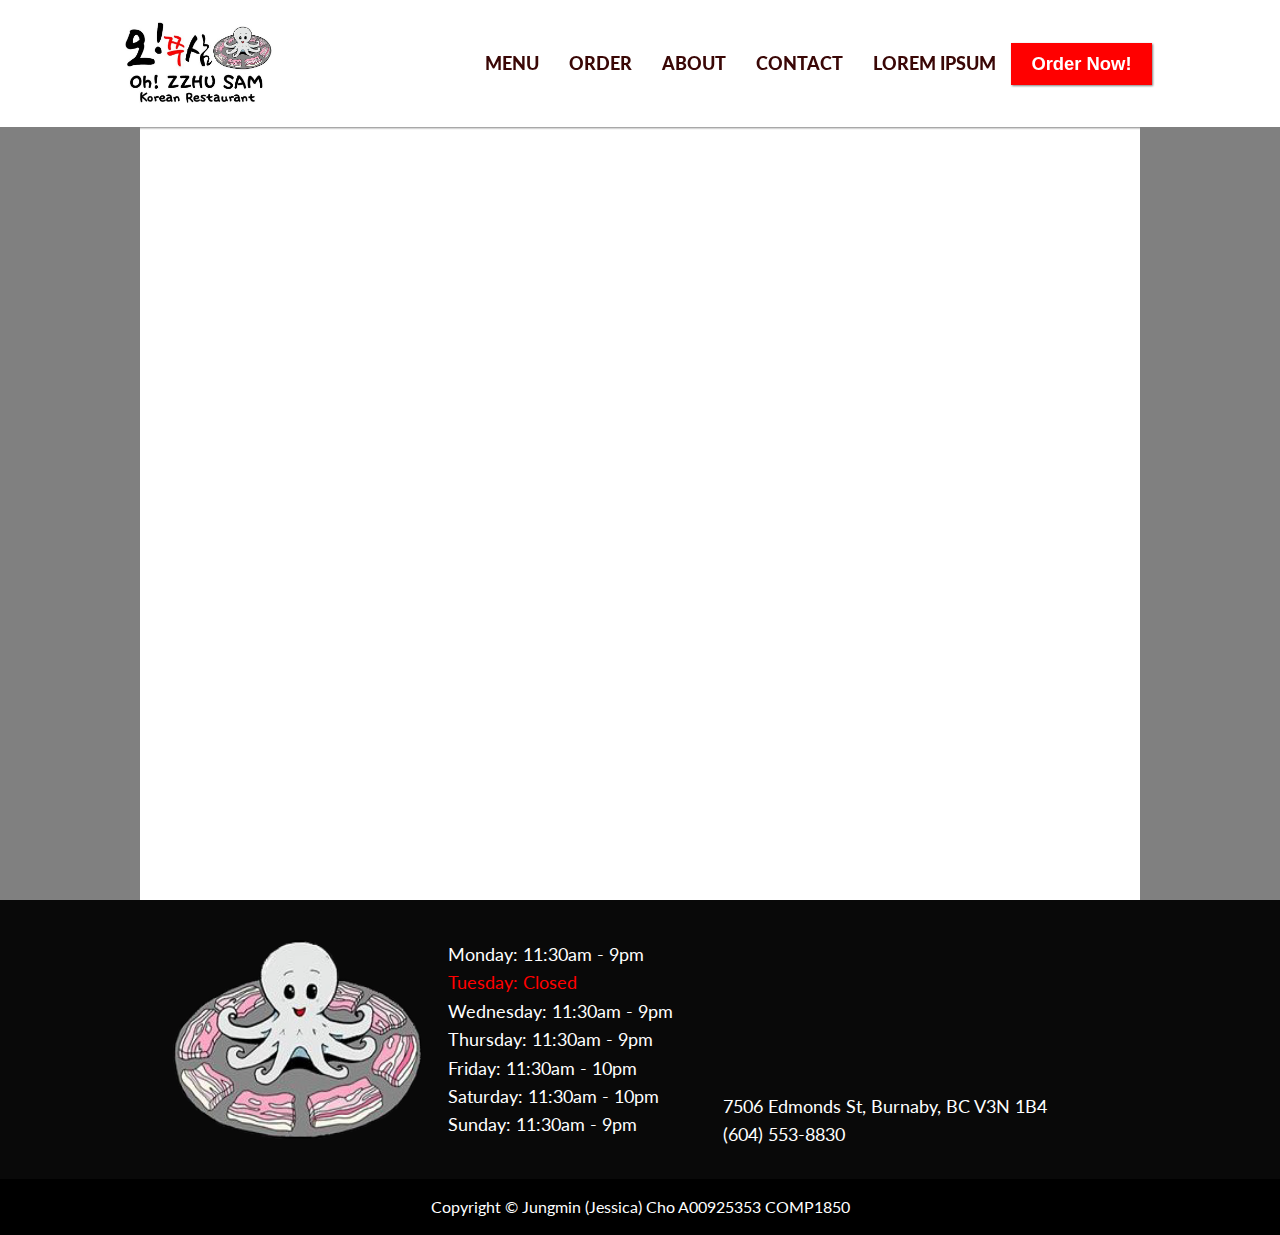
==== project/about.html @ 40ac285f "Set up other pages" ====
<!DOCTYPE html>
<html lang="en">
<head>
    <meta charset="UTF-8">
    <meta name="viewport" content="width=device-width, initial-scale=1.0">
    <!--FontAwesome-->
    <link rel="stylesheet" href="//use.fontawesome.com/releases/v5.0.7/css/all.css">
    <!--Google Font-->
    <link rel="preconnect" href="https://fonts.gstatic.com">
    <link href="https://fonts.googleapis.com/css2?family=Lato:ital,wght@0,400;0,700;0,900;1,400&display=swap" rel="stylesheet">
    <!--Favicon-->
    <link rel="apple-touch-icon" sizes="180x180" href="favicon/apple-touch-icon.png">
    <link rel="icon" type="image/png" sizes="32x32" href="favicon/favicon-32x32.png">
    <link rel="icon" type="image/png" sizes="16x16" href="favicon/favicon-16x16.png">
    <link rel="manifest" href="favicon/site.webmanifest">
    <link rel="mask-icon" href="favicon/safari-pinned-tab.svg" color="#ff0000">
    <meta name="msapplication-TileColor" content="#da532c">
    <meta name="theme-color" content="#ffffff">
    <!--Title-->
    <title>About</title>
    <!--External CSS File-->
    <link type="text/css" rel="stylesheet" href="css/style.css" />
</head>
<body>
    <header>
        <div class="top-nav">
            <div class="logo-container">
                <a href="../index.html"><img class="logo" src="images/logo.jpg" alt="Oh! Zzhusam Logo"></a>
            </div>
            <button class="hamburger-btn"><a href="navigation.html"><i class="fas fa-bars fa-2x"></i></a></button>
        </div>

        <nav class="secondary-nav">
            <ul class="nav-ul">
                <li class="nav-li"><a class="nav-link" href="menu.html">Menu</a></li>
				<li class="nav-li"><a class="nav-link" href="order.html">Order</a></li>
                <li class="nav-li"><a class="nav-link" href="about.html">About</a></li>
                <li class="nav-li"><a class="nav-link" href="contact.html">Contact</a></li>
                <li class="nav-li"><a class="nav-link" href="lorem-ipsum.html">Lorem Ipsum</a></li>
                <button id="cta"><a href="order.html">Order Now!</a></button>
            </ul>
        </nav>
    </header>

    <div id="wrapper">

    </div>

    <footer>
        <div class="primary-footer">

            <div class="footer-row">

                <div class="logo-container footer-column">
                    <img class="logo-octopus-img" src="images/logo-octopus.png" alt="Oh! Zzhusam Octopus Logo">
                </div>
        
                <div class="store-hour-container footer-column">
                    <ul>
                        <li>Monday: 11:30am - 9pm</li>
                        <li><em>Tuesday: Closed</em></li>
                        <li>Wednesday: 11:30am - 9pm</li>
                        <li>Thursday: 11:30am - 9pm</li>
                        <li>Friday: 11:30am - 10pm</li>
                        <li>Saturday: 11:30am - 10pm</li>
                        <li>Sunday: 11:30am - 9pm</li>
                    </ul>
                </div>
                
            </div>

            <div class="footer-row">

                <div class="information footer-column">
                    <div class="map">
                        <iframe src="https://www.google.com/maps/embed?pb=!1m18!1m12!1m3!1d166587.24996035613!2d-122.94120395498845!3d49.277803557613886!2m3!1f0!2f0!3f0!3m2!1i1024!2i768!4f13.1!3m3!1m2!1s0x548677c6218cf507%3A0x5eaf8667e36dfad2!2sOh*21%20Zzhu%20Sam%20Korean%20Restaurant!5e0!3m2!1sen!2sca!4v1612425271661!5m2!1sen!2sca" width="350" height="150" frameborder="0" style="border:0;" allowfullscreen="" aria-hidden="false" tabindex="0"></iframe>
                    </div>
                    <p>7506 Edmonds St, Burnaby, BC V3N 1B4</p>
                    <p>(604) 553-8830</p>
                </div>
    
                
                <div class="social-media-icon-container">
                    <span class="social-media-icons">
                        <a href="https://www.facebook.com/ohzzhusam" target="_blank"><i class="fab fa-facebook-f fa-sm"></i></a>
                    </span>
                    <span class="social-media-icons">
                        <a href="http://instagram.com/ohzzhusam" target="_blank"><i class="fab fa-instagram fa-sm"></i></a>
                    </span>
                </div>
    
                <div class="fb-page footer-column" 
                     data-href="https://www.facebook.com/ohzzhusam"
                     data-width="400" 
                     data-hide-cover="false"
                     data-show-facepile="false">
                </div>

            </div>
        
        </div>
        
        <div class="secondary-footer">
            <span>Copyright © Jungmin (Jessica) Cho A00925353 COMP1850</span>
        </div>

    </footer>

    <!--Facebook JavaScript SDK-->
    <div id="fb-root"></div>
    <script async defer crossorigin="anonymous" src="https://connect.facebook.net/en_US/sdk.js#xfbml=1&version=v9.0" nonce="9TcYgYI2"></script>
</body>
</html>
---- project/css/style.css ----
@import url("reset.css");
@import url("header.css");
@import url("footer.css");



/* Global Variables */
:root {
    /* color */
  --color-dark-black:#000;
  --color-black:#090909;
  --color-red: #FF0000;
  --color-white: #fff;
  --color-grey: #8A8A8A;
  --color-light-yellow: #FDF1D8;
  --color-yellow: #FFB938;
  --color-light-brown: #953026;
  --color-brown: #3A0706;

    /* shadow */
  --box-shadow: 1px 1px 2px grey; 
}


/* Global Layout */
html {
    font-size: 1rem;
    box-sizing: border-box;
}

*, *:before, *:after {
    box-sizing: inherit;
}

body {
  background-color: grey;
  font-family: 'Lato', 'Arial', sans-serif;
}

nav {
    border: none;
    text-transform: uppercase;
}

button {
    cursor: pointer;
    border: none;
}

button:focus {
    outline: none;
}


/* Typography */
h1 {
    font-weight: 900;
    font-size: 2.5rem;
}

h2 {
    font-weight: 700;
    font-size: 2.25rem;
}

h3 {
    font-weight: 700;
    font-size: 2rem;
}

h4 {
    font-weight: 700;
    font-size: 1.5rem;
}

h5 {
    font-weight: 700;
    font-size: 1.25rem;
}

h6 {
    font-weight: 700;
    font-size: 1.15rem;
}

p, li, em {
    font-weight: 400;
    font-size: 1.15rem;
}

em {
    color: var(--color-red);
}

span {
    font-weight: 400;
    font-size: 1rem;
}

a {
    font-weight: 900;
    font-size: 1.15rem;
    text-decoration: none;
    color: var(--color-white);
}

button {
    font-weight: 900;
    font-size: 1.15rem;
}


/* 
------------
 Id Selectors
------------
*/
#wrapper {
    background-color: white;
    width: 90%;
    min-height: 100vh;
    max-width: 1000px;
    margin: auto;
    display: grid;
    grid-template-columns: 100%;
    grid-template-rows: auto 1fr auto;  
}
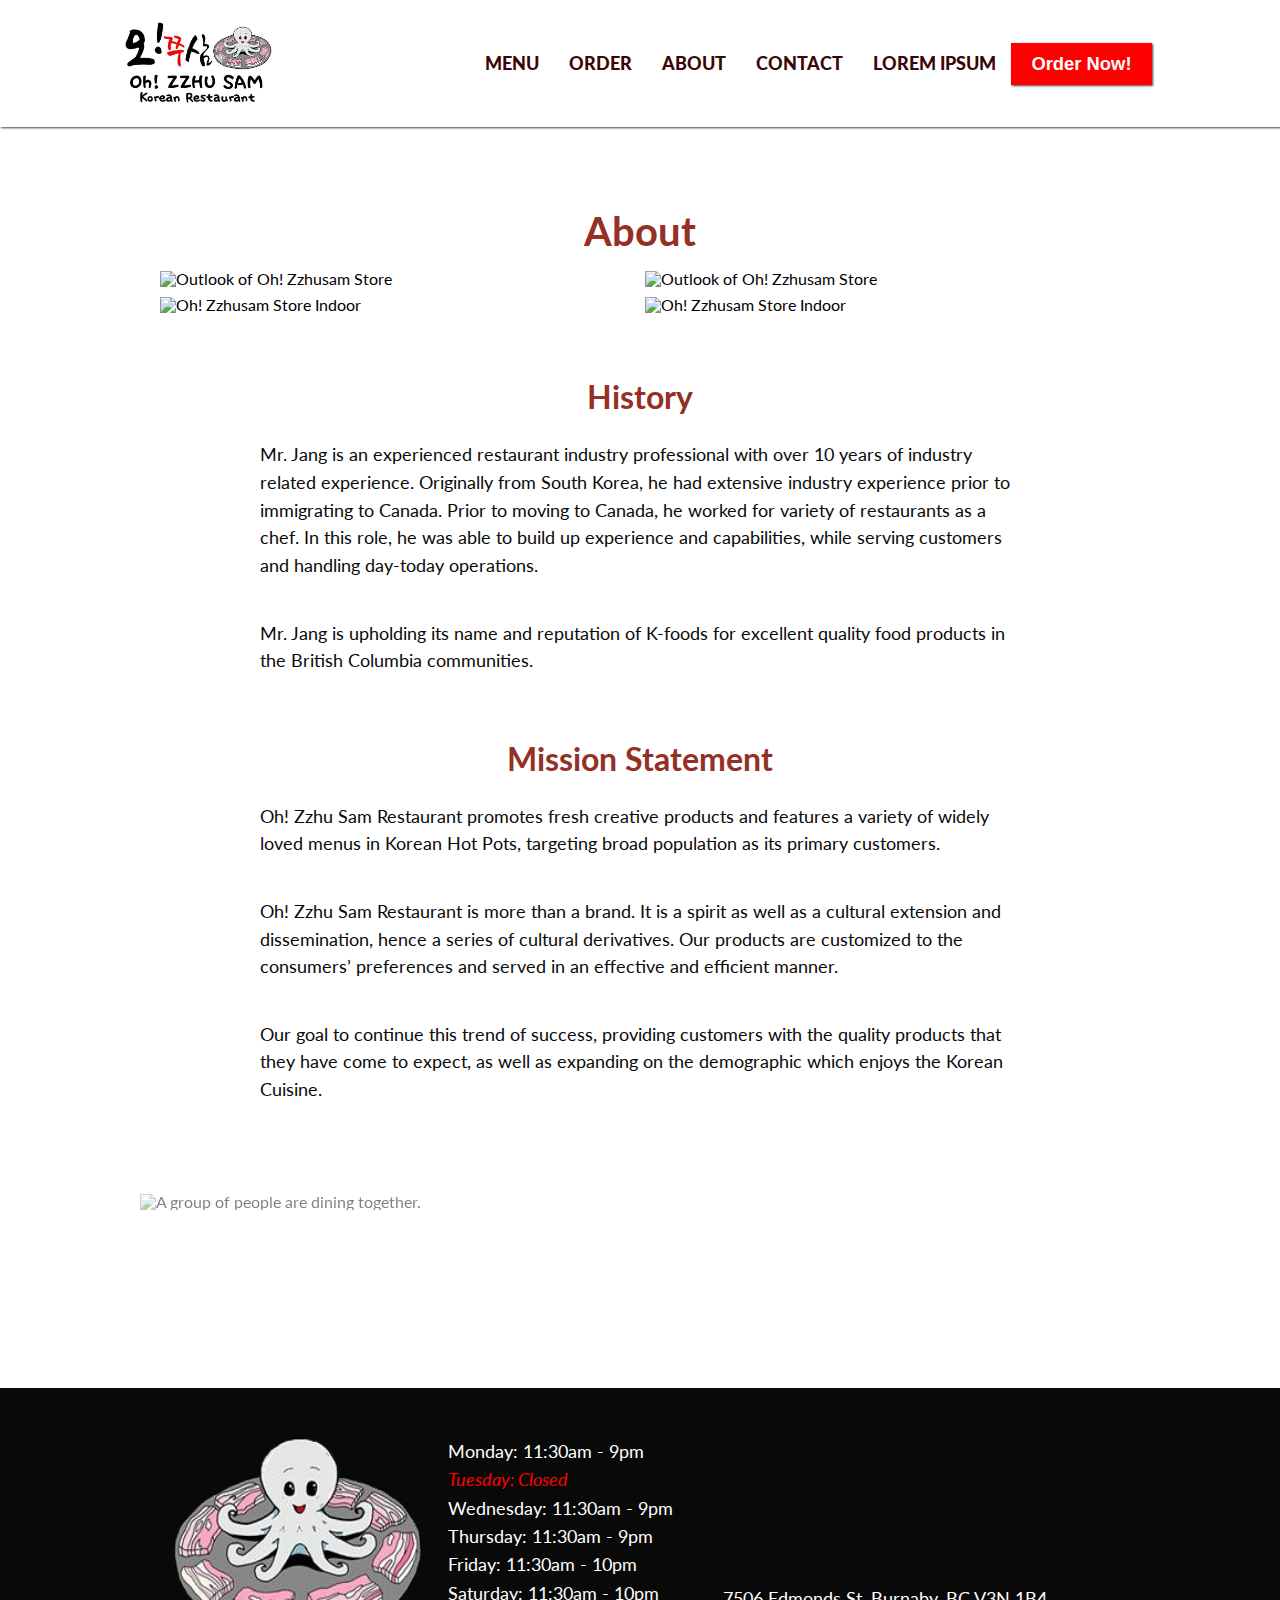
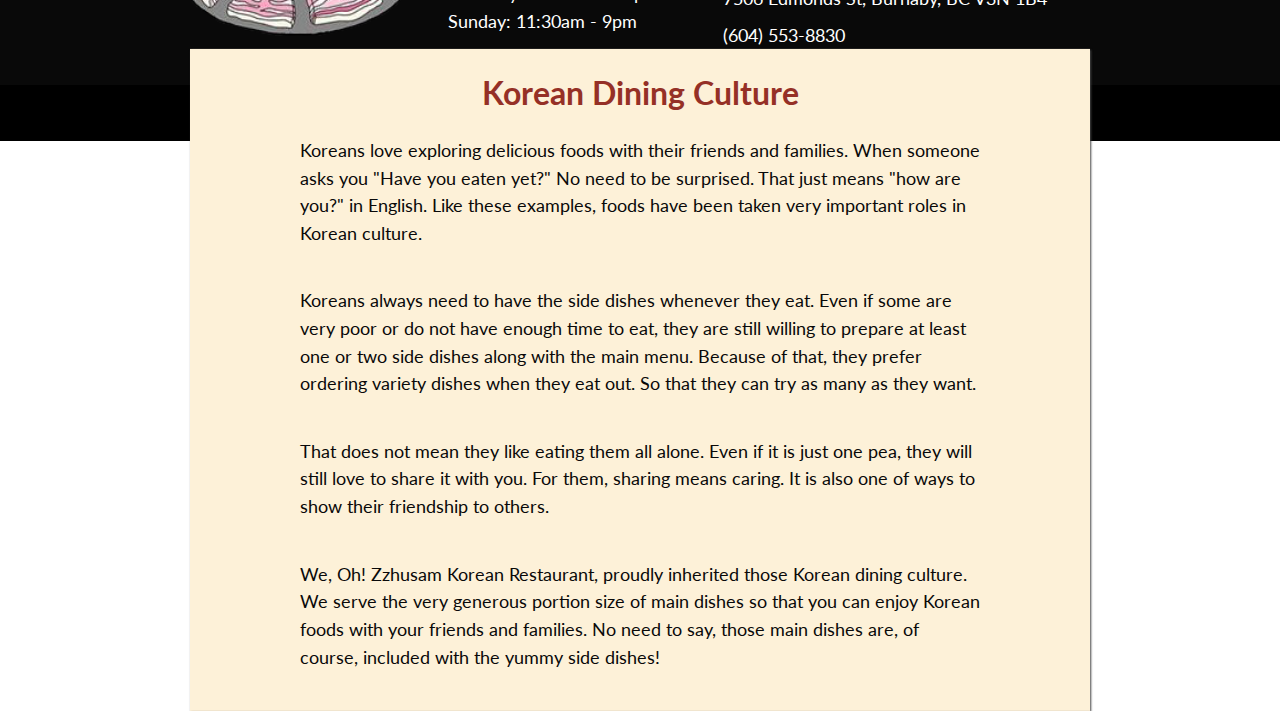
==== commit b764a918: "Add contents in the about page" ====
--- a/project/about.html
+++ b/project/about.html
@@ -21,13 +21,13 @@
     <!--External CSS File-->
     <link type="text/css" rel="stylesheet" href="css/style.css" />
 </head>
-<body>
-    <header>
+<body id="about-body">
+    <header class="main-header">
         <div class="top-nav">
             <div class="logo-container">
                 <a href="../index.html"><img class="logo" src="images/logo.jpg" alt="Oh! Zzhusam Logo"></a>
             </div>
-            <button class="hamburger-btn"><a href="navigation.html"><i class="fas fa-bars fa-2x"></i></a></button>
+            <button class="btn"><a href="navigation.html"><i class="fas fa-bars fa-2x"></i></a></button>
         </div>
 
         <nav class="secondary-nav">
@@ -43,8 +43,74 @@
     </header>
 
     <div id="wrapper">
+        <section class="about-section">
+            <h2>About</h2>
+
+            <div class="about-image-container">
+                <div class="about-image-items item-a">
+                    <img src="images/outdoor01.jpg" alt="Outlook of Oh! Zzhusam Store">
+                </div>
+
+                <div class="about-image-items item-b">
+                    <img src="images/outdoor02.jpg" alt="Outlook of Oh! Zzhusam Store">
+                </div>
+                
+                <div class="about-image-items item-c">
+                    <img src="images/indoor01.jpg" alt="Oh! Zzhusam Store Indoor">
+                </div>
+                    
+                <div class="about-image-items item-d">
+                    <img src="images/indoor02.jpg" alt="Oh! Zzhusam Store Indoor">
+                </div>
+            </div>
+        </section>
+
+        <section class="about-section">
+            <h3>History</h3>
+
+            <div class="about-para-container">
+                <p class="about-para">Mr. Jang is an experienced restaurant industry professional with over 10 years of industry related experience. Originally from South Korea, he had extensive industry experience prior to immigrating to Canada. Prior to moving to Canada, he worked for variety of restaurants as a chef. In this role, he was able to build up experience and capabilities, while serving customers and handling day-today operations.</p>
+        
+                <p class="about-para">Mr. Jang is upholding its name and reputation of K-foods for excellent quality food products in the British Columbia communities.</p>
+            </div>
+        
+        </section>
+
+        <section class="about-section">
+            <h3>Mission Statement</h3>
+            
+            <div class="about-para-container">
+                <p class="about-para">Oh! Zzhu Sam Restaurant promotes fresh creative products and features a variety of widely loved menus in Korean Hot Pots, targeting broad population as its primary customers.</p>
+          
+                <p class="about-para">Oh! Zzhu Sam Restaurant is more than a brand. It is a spirit as well as a cultural extension and dissemination, hence a series of cultural derivatives. Our products are customized to the consumers’ preferences and served in an effective and efficient manner.</p>
+         
+                <p class="about-para">Our goal to continue this trend of success, providing customers with the quality products that they have come to expect, as well as expanding on the demographic which enjoys the Korean Cuisine.</p>
+            </div>
+           
+        </section>
+
+        <section id="korean-dining-section">
+            <img src="images/group-dining.jpg" alt="A group of people are dining together.">
+    
+            <article class="about-section" id="about-culture-article">
+                <h3>Korean Dining Culture</h3>
+                
+                <div class="about-para-container">
+                    <p class="about-para">Koreans love exploring delicious foods with their friends and families. When someone asks you "Have you eaten yet?" No need to be surprised. That just means "how are you?" in English. Like these examples, foods have been taken very important roles in Korean culture.</p>
+    
+                    <p class="about-para">Koreans always need to have the side dishes whenever they eat. Even if some are very poor or do not have enough time to eat, they are still willing to prepare at least one or two side dishes along with the main menu. Because of that, they prefer ordering variety dishes when they eat out. So that they can try as many as they want.</p>
+    
+                    <p class="about-para">That does not mean they like eating them all alone. Even if it is just one pea, they will still love to share it with you. For them, sharing means caring. It is also one of ways to show their friendship to others.</p>
+    
+                    <p class="about-para">We, Oh! Zzhusam Korean Restaurant, proudly inherited those Korean dining culture. We serve the very generous portion size of main dishes so that you can enjoy Korean foods with your friends and families. No need to say, those main dishes are, of course, included with the yummy side dishes!</p>
+                </div>
+         
+            </article>
+        </section>
 
     </div>
+
+    
 
     <footer>
         <div class="primary-footer">
--- a/project/css/style.css
+++ b/project/css/style.css
@@ -1,6 +1,9 @@
 @import url("reset.css");
 @import url("header.css");
 @import url("footer.css");
+@import url("navigation.css");
+@import url("lorem-ipsum.css");
+@import url("about.css");
 
 
 
@@ -18,7 +21,7 @@
   --color-brown: #3A0706;
 
     /* shadow */
-  --box-shadow: 1px 1px 2px grey; 
+  --box-shadow: 1px 1px 2px rgb(70, 70, 70); 
 }
 
 
@@ -53,14 +56,26 @@
 
 
 /* Typography */
+h1, h2, h3, h4, h5, h6 {
+    color: var(--color-light-brown);
+}
+
+p {
+    line-height: 1.5;
+}
+
+body p {
+    color: var(--color-black);
+}
+
 h1 {
     font-weight: 900;
-    font-size: 2.5rem;
+    font-size: 3rem;
 }
 
 h2 {
     font-weight: 700;
-    font-size: 2.25rem;
+    font-size: 2.5rem;
 }
 
 h3 {
@@ -88,11 +103,15 @@
     font-size: 1.15rem;
 }
 
-em {
+em, strong {
     color: var(--color-red);
 }
 
-span {
+em {
+    font-style: italic;
+}
+
+span, th, td {
     font-weight: 400;
     font-size: 1rem;
 }
@@ -101,7 +120,6 @@
     font-weight: 900;
     font-size: 1.15rem;
     text-decoration: none;
-    color: var(--color-white);
 }
 
 button {
@@ -123,5 +141,6 @@
     margin: auto;
     display: grid;
     grid-template-columns: 100%;
-    grid-template-rows: auto 1fr auto;  
+    grid-template-rows: auto 1fr auto;
+    padding: 5% 0 10% 0;  
 }
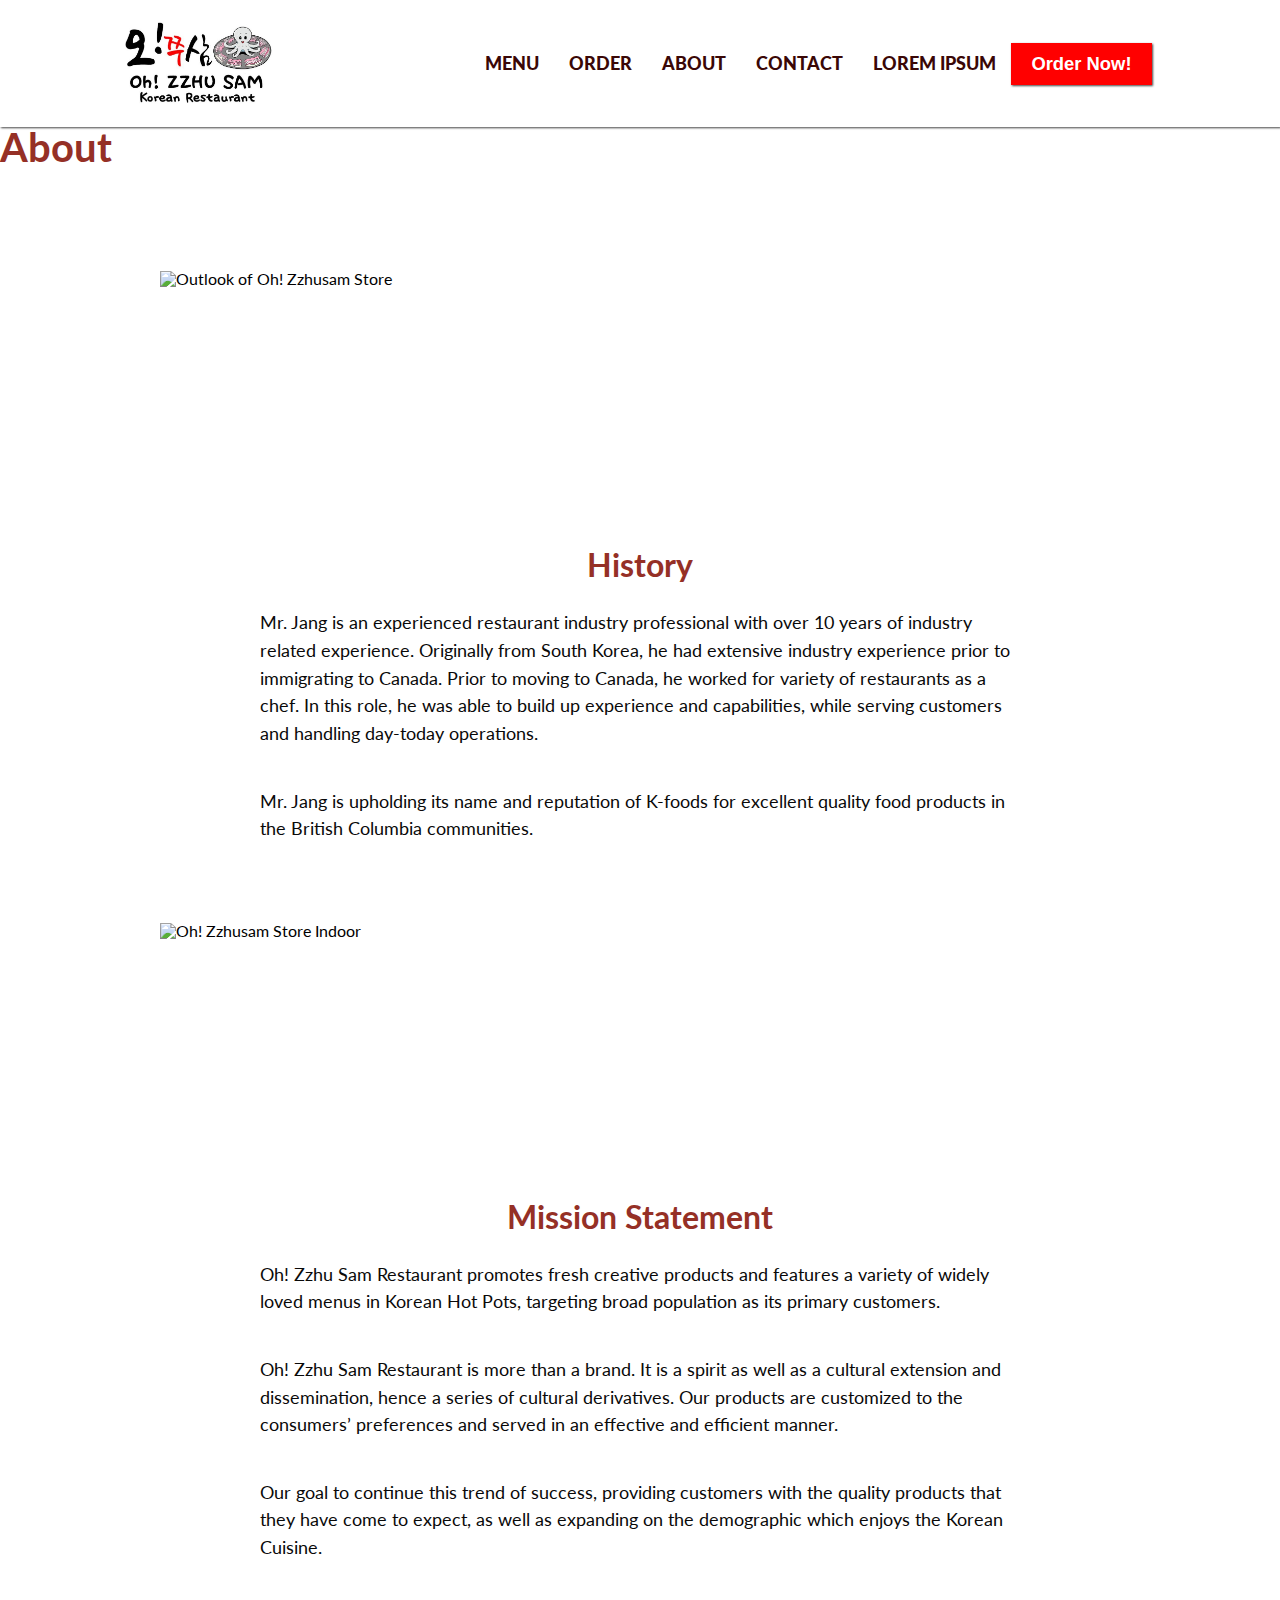
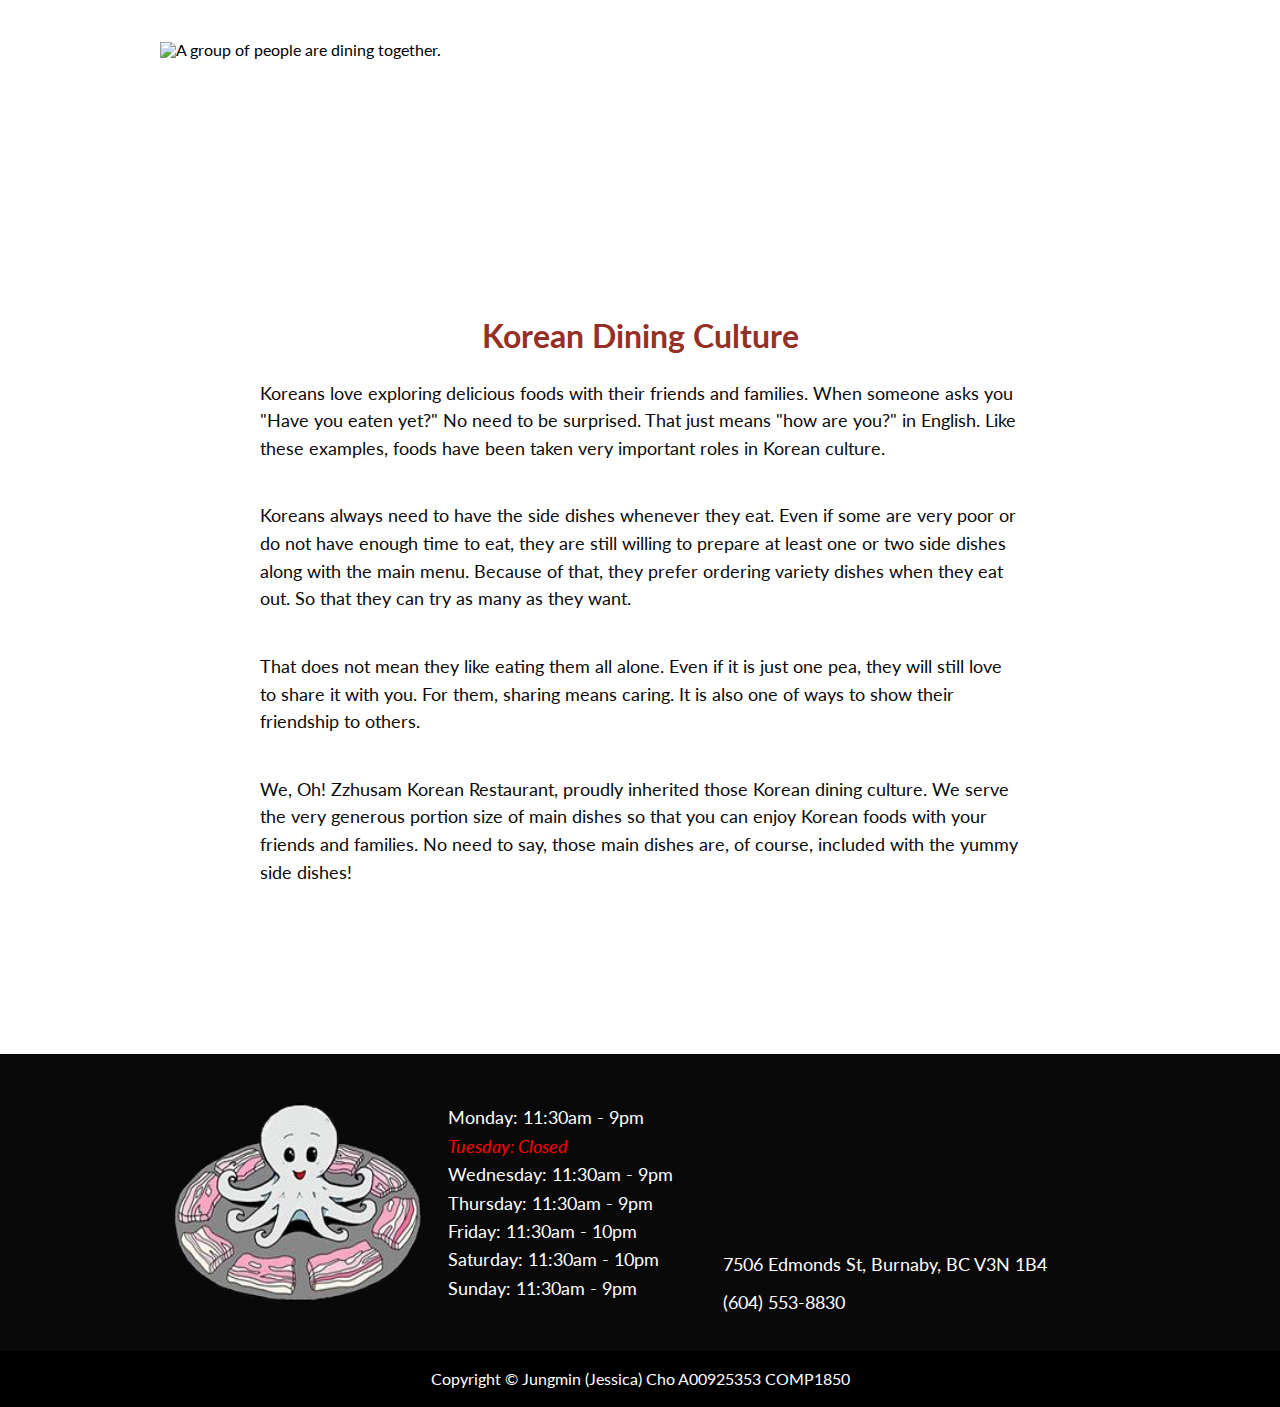
==== commit e0ea5d1f: "Edit the size of fb banner" ====
--- a/project/about.html
+++ b/project/about.html
@@ -22,6 +22,7 @@
     <link type="text/css" rel="stylesheet" href="css/style.css" />
 </head>
 <body id="about-body">
+    <!-- Header -->
     <header class="main-header">
         <div class="top-nav">
             <div class="logo-container">
@@ -42,76 +43,78 @@
         </nav>
     </header>
 
+    <!-- Content -->
+    <div class="content-header">
+        <h2>About</h2>
+    </div>
+
     <div id="wrapper">
+    
         <section class="about-section">
-            <h2>About</h2>
+    
+            <div class="about-image-container image-1">
+                <img src="images/outdoor02.jpg" alt="Outlook of Oh! Zzhusam Store">
+            </div>
+                
+            <article class="about-article article-1">
+                <h3>History</h3>
+    
+                <div class="about-para-container">
+                    <p class="about-para">Mr. Jang is an experienced restaurant industry professional with over 10 years of industry related experience. Originally from South Korea, he had extensive industry experience prior to immigrating to Canada. Prior to moving to Canada, he worked for variety of restaurants as a chef. In this role, he was able to build up experience and capabilities, while serving customers and handling day-today operations.</p>
+                
+                    <p class="about-para">Mr. Jang is upholding its name and reputation of K-foods for excellent quality food products in the British Columbia communities.</p>
+                </div>
+            </article>
+                
+        </section>
+    
+        <section class="about-section">
 
-            <div class="about-image-container">
-                <div class="about-image-items item-a">
-                    <img src="images/outdoor01.jpg" alt="Outlook of Oh! Zzhusam Store">
-                </div>
-
-                <div class="about-image-items item-b">
-                    <img src="images/outdoor02.jpg" alt="Outlook of Oh! Zzhusam Store">
+            <div class="about-image-container image-2">
+                <img src="images/indoor01.jpg" alt="Oh! Zzhusam Store Indoor">
+            </div>
+    
+            <article class="about-article article-2">
+                <h3>Mission Statement</h3>
+                
+                <div class="about-para-container">
+                    <p class="about-para">Oh! Zzhu Sam Restaurant promotes fresh creative products and features a variety of widely loved menus in Korean Hot Pots, targeting broad population as its primary customers.</p>
+                  
+                    <p class="about-para">Oh! Zzhu Sam Restaurant is more than a brand. It is a spirit as well as a cultural extension and dissemination, hence a series of cultural derivatives. Our products are customized to the consumers’ preferences and served in an effective and efficient manner.</p>
+                 
+                    <p class="about-para">Our goal to continue this trend of success, providing customers with the quality products that they have come to expect, as well as expanding on the demographic which enjoys the Korean Cuisine.</p>
                 </div>
                 
-                <div class="about-image-items item-c">
-                    <img src="images/indoor01.jpg" alt="Oh! Zzhusam Store Indoor">
-                </div>
+            </article>
+               
+        </section>
+    
+        <section class="about-section">
+
+            <div class="about-image-container image-3">
+                <img src="images/group-dining.jpg" alt="A group of people are dining together.">
+            </div>
+    
+            <article class="about-article article-3">
+                <h3>Korean Dining Culture</h3>
                     
-                <div class="about-image-items item-d">
-                    <img src="images/indoor02.jpg" alt="Oh! Zzhusam Store Indoor">
-                </div>
-            </div>
-        </section>
-
-        <section class="about-section">
-            <h3>History</h3>
-
-            <div class="about-para-container">
-                <p class="about-para">Mr. Jang is an experienced restaurant industry professional with over 10 years of industry related experience. Originally from South Korea, he had extensive industry experience prior to immigrating to Canada. Prior to moving to Canada, he worked for variety of restaurants as a chef. In this role, he was able to build up experience and capabilities, while serving customers and handling day-today operations.</p>
-        
-                <p class="about-para">Mr. Jang is upholding its name and reputation of K-foods for excellent quality food products in the British Columbia communities.</p>
-            </div>
-        
-        </section>
-
-        <section class="about-section">
-            <h3>Mission Statement</h3>
-            
-            <div class="about-para-container">
-                <p class="about-para">Oh! Zzhu Sam Restaurant promotes fresh creative products and features a variety of widely loved menus in Korean Hot Pots, targeting broad population as its primary customers.</p>
-          
-                <p class="about-para">Oh! Zzhu Sam Restaurant is more than a brand. It is a spirit as well as a cultural extension and dissemination, hence a series of cultural derivatives. Our products are customized to the consumers’ preferences and served in an effective and efficient manner.</p>
-         
-                <p class="about-para">Our goal to continue this trend of success, providing customers with the quality products that they have come to expect, as well as expanding on the demographic which enjoys the Korean Cuisine.</p>
-            </div>
-           
-        </section>
-
-        <section id="korean-dining-section">
-            <img src="images/group-dining.jpg" alt="A group of people are dining together.">
-    
-            <article class="about-section" id="about-culture-article">
-                <h3>Korean Dining Culture</h3>
-                
                 <div class="about-para-container">
                     <p class="about-para">Koreans love exploring delicious foods with their friends and families. When someone asks you "Have you eaten yet?" No need to be surprised. That just means "how are you?" in English. Like these examples, foods have been taken very important roles in Korean culture.</p>
-    
+            
                     <p class="about-para">Koreans always need to have the side dishes whenever they eat. Even if some are very poor or do not have enough time to eat, they are still willing to prepare at least one or two side dishes along with the main menu. Because of that, they prefer ordering variety dishes when they eat out. So that they can try as many as they want.</p>
-    
+            
                     <p class="about-para">That does not mean they like eating them all alone. Even if it is just one pea, they will still love to share it with you. For them, sharing means caring. It is also one of ways to show their friendship to others.</p>
-    
+            
                     <p class="about-para">We, Oh! Zzhusam Korean Restaurant, proudly inherited those Korean dining culture. We serve the very generous portion size of main dishes so that you can enjoy Korean foods with your friends and families. No need to say, those main dishes are, of course, included with the yummy side dishes!</p>
                 </div>
-         
+    
             </article>
+                         
         </section>
-
     </div>
 
     
-
+    <!-- Footer -->
     <footer>
         <div class="primary-footer">
 
@@ -157,7 +160,7 @@
     
                 <div class="fb-page footer-column" 
                      data-href="https://www.facebook.com/ohzzhusam"
-                     data-width="400" 
+                     data-width="300"  
                      data-hide-cover="false"
                      data-show-facepile="false">
                 </div>
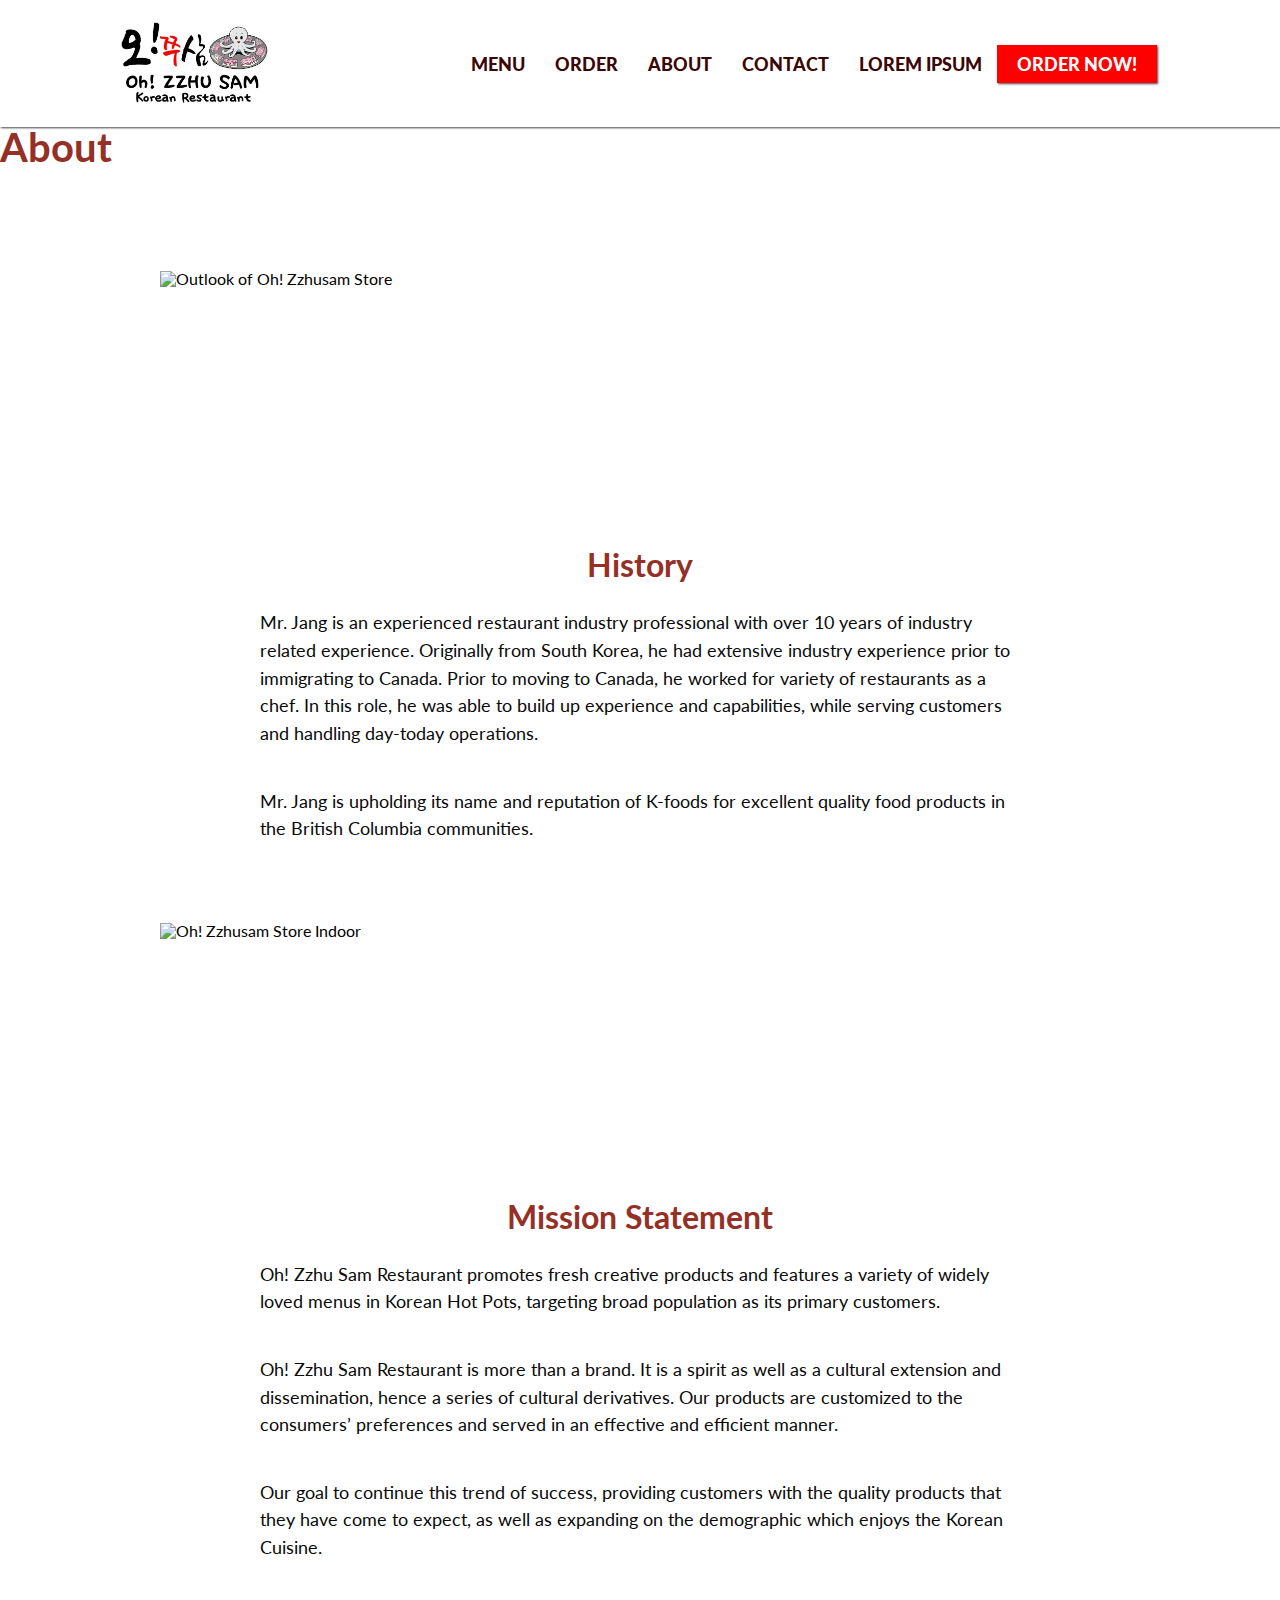
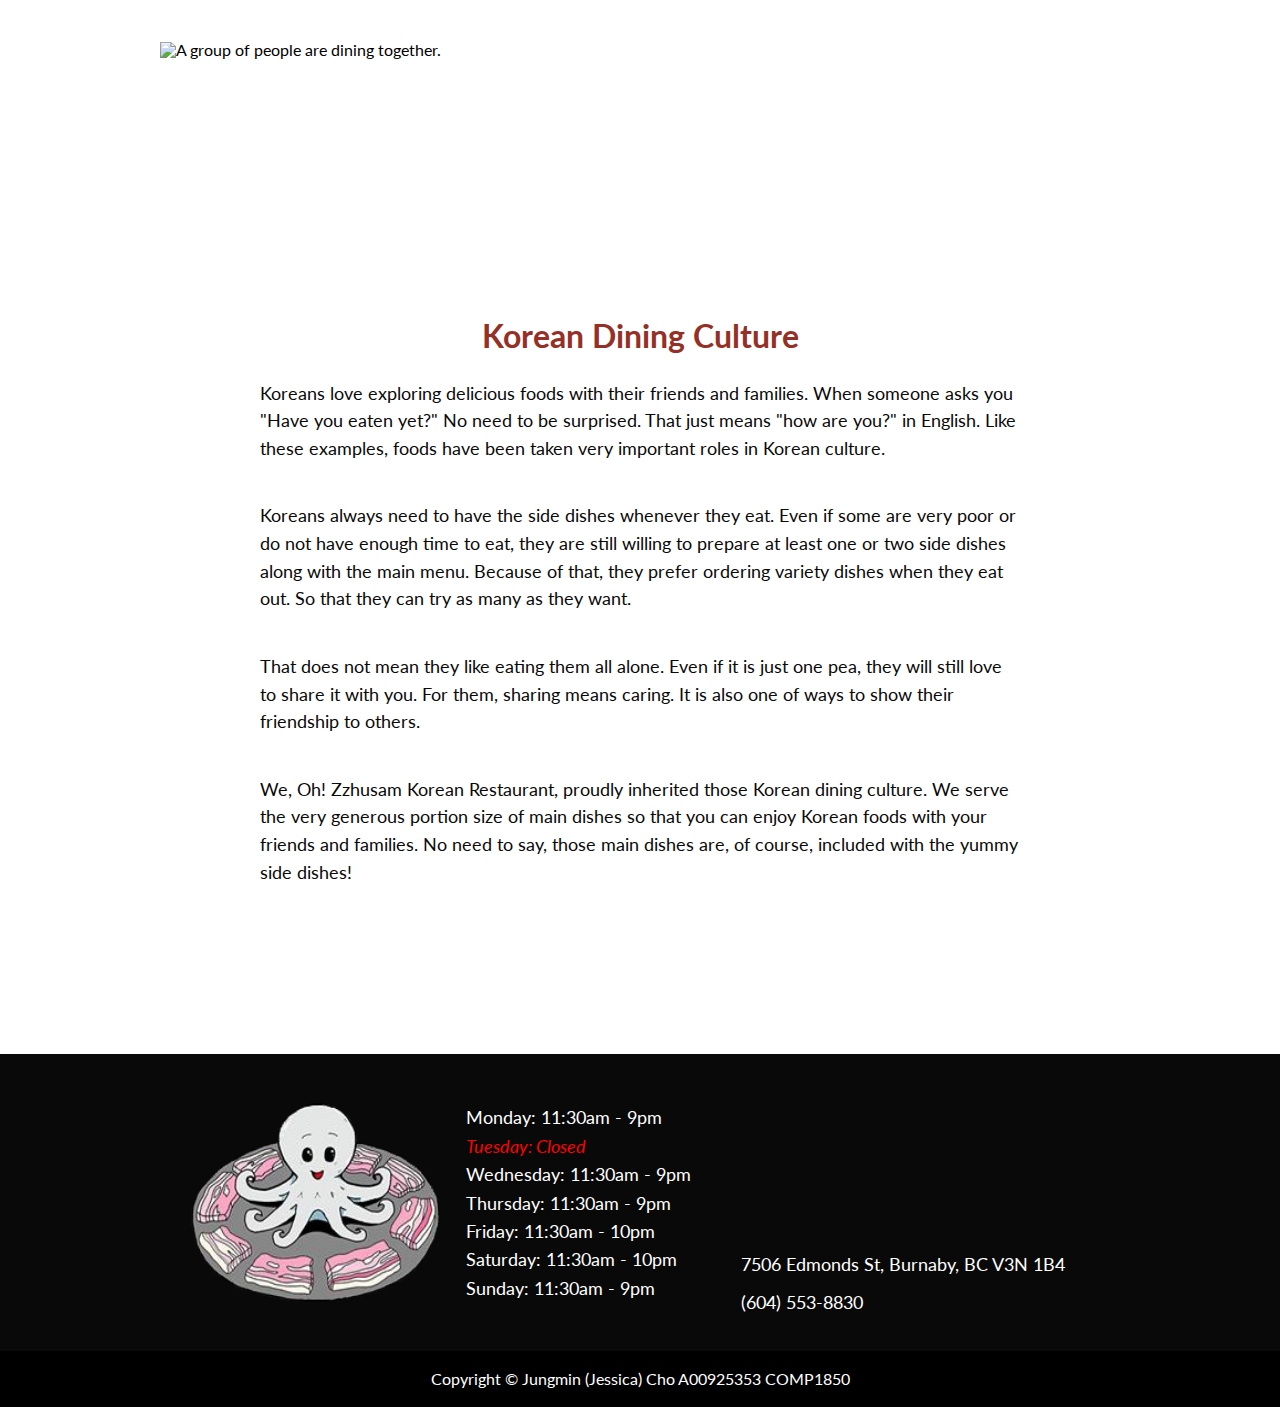
==== commit 9dd6afd6: "Edit li errors" ====
--- a/project/about.html
+++ b/project/about.html
@@ -28,7 +28,9 @@
             <div class="logo-container">
                 <a href="../index.html"><img class="logo" src="images/logo.jpg" alt="Oh! Zzhusam Logo"></a>
             </div>
-            <button class="btn"><a href="navigation.html"><i class="fas fa-bars fa-2x"></i></a></button>
+            <div class="btn">
+                <a href="project/navigation.html"><i class="fas fa-bars fa-2x"></i></a>
+            </div>
         </div>
 
         <nav class="secondary-nav">
@@ -38,7 +40,7 @@
                 <li class="nav-li"><a class="nav-link" href="about.html">About</a></li>
                 <li class="nav-li"><a class="nav-link" href="contact.html">Contact</a></li>
                 <li class="nav-li"><a class="nav-link" href="lorem-ipsum.html">Lorem Ipsum</a></li>
-                <button id="cta"><a href="order.html">Order Now!</a></button>
+                <li id="cta"><a href="order.html">Order Now!</a></li>
             </ul>
         </nav>
     </header>
@@ -142,7 +144,7 @@
 
                 <div class="information footer-column">
                     <div class="map">
-                        <iframe src="https://www.google.com/maps/embed?pb=!1m18!1m12!1m3!1d166587.24996035613!2d-122.94120395498845!3d49.277803557613886!2m3!1f0!2f0!3f0!3m2!1i1024!2i768!4f13.1!3m3!1m2!1s0x548677c6218cf507%3A0x5eaf8667e36dfad2!2sOh*21%20Zzhu%20Sam%20Korean%20Restaurant!5e0!3m2!1sen!2sca!4v1612425271661!5m2!1sen!2sca" width="350" height="150" frameborder="0" style="border:0;" allowfullscreen="" aria-hidden="false" tabindex="0"></iframe>
+                        <iframe src="https://www.google.com/maps/embed?pb=!1m18!1m12!1m3!1d166587.24996035613!2d-122.94120395498845!3d49.277803557613886!2m3!1f0!2f0!3f0!3m2!1i1024!2i768!4f13.1!3m3!1m2!1s0x548677c6218cf507%3A0x5eaf8667e36dfad2!2sOh*21%20Zzhu%20Sam%20Korean%20Restaurant!5e0!3m2!1sen!2sca!4v1612425271661!5m2!1sen!2sca" allowfullscreen="" aria-hidden="false" tabindex="0"></iframe>
                     </div>
                     <p>7506 Edmonds St, Burnaby, BC V3N 1B4</p>
                     <p>(604) 553-8830</p>
